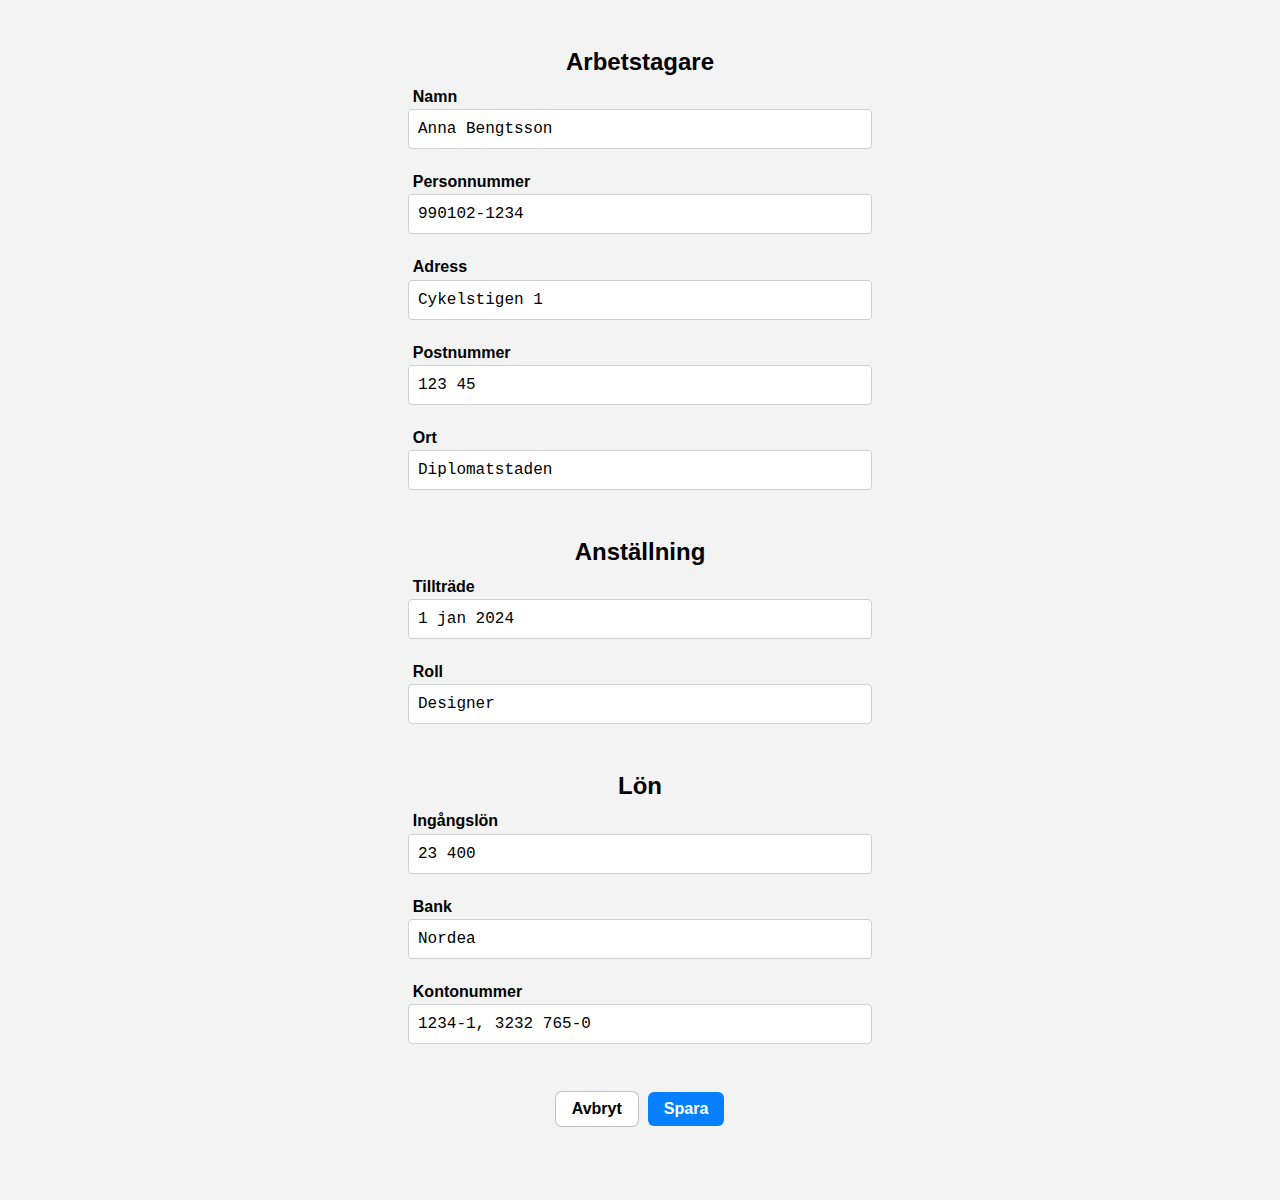
==== edit.html @ 5b93e830 "misc" ====
<!DOCTYPE html>
<html lang="en" class="form">

<head>
    <meta charset="UTF-8">
    <title>Anställningsavtal</title>
    <meta name="viewport" content="width=device-width, initial-scale=1.0">
    <link rel="shortcut icon" href="/favicon.svg" type="image/svg+xml">
    <link rel="stylesheet" href="/style.css">
    <link rel="stylesheet" href="/print.css">
    <script src="/script.js"></script>
</head>

<body>
    <form>

        <h2>Arbetstagare</h2>

        <label>
            <span>Namn</span>
            <input type="text" class="employee-name">
        </label>

        <label>
            <span>Personnummer</span>
            <input type="text" class="employee-social-security-number">
        </label>

        <label>
            <span>Adress</span>
            <input type="text" class="employee-address">
        </label>

        <label>
            <span>Postnummer</span>
            <input type="text" class="employee-postal-number">
        </label>

        <label>
            <span>Ort</span>
            <input type="text" class="employee-city">
        </label>


        <h2>Anställning</h2>

        <label>
            <span>Tillträde</span>
            <input type="text" class="employment-begins">
        </label>

        <label>
            <span>Roll</span>
            <input type="text" class="employment-role">
        </label>


        <h2>Lön</h2>

        <label>
            <span>Ingångslön</span>
            <input type="text" class="salary-initial-amount">
        </label>

        <label>
            <span>Bank</span>
            <input type="text" class="salary-account-bank-name">
        </label>

        <label>
            <span>Kontonummer</span>
            <input type="text" class="salary-account-number">
        </label>


        <div class="buttons">
            <button type="button" onclick="history.back();">Avbryt</button>
            <button type="button" onclick="saveForm();" class="PRIMARY">Spara</button>
        </div>
    </form>
</body>

</html>
---- style.css ----
/* ==========================================================================
   Box Sizing
   ========================================================================== */
*, *:before, *:after {
    box-sizing: border-box;
}



/* ==========================================================================
   HTML
   ========================================================================== */

html {
    margin: 0;
    padding: 0;
    background-color: #e0e0e0;
    font-family: -apple-system, "Segoe UI", Helvetica, sans-serif;
    font-size: 12px;
}

html.print {
    background-color: #fff;
}

html.form {
    font-size: 16px;
    background-color: #f3f3f3;
}



/* ==========================================================================
   BODY
   ========================================================================== */

body {
    margin: 0;
    padding: 0;
}



/* ==========================================================================
   HEADER
   ========================================================================== */

header {
    margin: 0 auto;
    padding: 0;
    display: flex;
    align-items: center;
    justify-content: center;
    gap: 4px;
    background-color: #005cbd;
    height: 56px;
}

.print header {
    display: none;
}



/* ==========================================================================
   HEADER BUTTON
   ========================================================================== */

header button {
    display: flex;
    align-items: center;
    justify-content: center;
    width: 38px;
    height: 38px;
    cursor: pointer;
    border: 0;
    padding: 0;
    background-color: transparent;
    color: #fff;
    border-radius: 50%;
    transition: background-color .12s;
}

header button:hover {
    background-color: rgba(0, 0, 0, .2);
}

header button svg {
    width: 20px;
    height: 20px;
}



/* ==========================================================================
   Main
   ========================================================================== */

main {
    background-color: #fff;
    width: 780px;
    min-height: 1100px;
    margin: 32px auto;
    padding: 64px;
    border-radius: 2px;
    box-shadow: 1px 2px 8px rgba(0, 0, 0, .4);
}

.print main {
    width: unset;
    margin: 0;
    border-radius: 0;
    box-shadow: none;
}



/* ==========================================================================
   H1
   ========================================================================== */

h1 {
    text-align: center;
    margin: 0 0 32px;
}



/* ==========================================================================
   H3
   ========================================================================== */

h3 {
    margin-bottom: 0;
    margin: 16px 0 2px;
    font-size: 13px;
}



/* ==========================================================================
   Table
   ========================================================================== */

table {
    table-layout: fixed;
    width: 100%;
}

td {
    vertical-align: top;
    padding: 0;
}



/* ==========================================================================
   P
   ========================================================================== */

p {
    margin: 0;
}



/* ==========================================================================
   FORM
   ========================================================================== */

form {
    display: block;
    max-width: 480px;
    margin: 0 auto;
    padding: 0 8px 64px;
}



/* ==========================================================================
   FORM H2
   ========================================================================== */

form h2 {
    margin: 2em 0 .5em;
    text-align: center;
}



/* ==========================================================================
   FORM LABEL
   ========================================================================== */

form label {
    display: block;
    margin-bottom: 1.5em;
}



/* ==========================================================================
   FORM LABEL SPAN
   ========================================================================== */

form label span {
    display: block;
    font-weight: 600;
    padding: 0 0 .2em .3em;
}



/* ==========================================================================
   FORM TEXT INPUT
   ========================================================================== */

input[type=text] {
    font: inherit;
    font-family: monospace;
    width: 100%;
    appearance: none;
    padding: 10px 9px;
    border-radius: 4px;
    border: 1px solid #d0d0d0;
    outline: none;
}

input[type=text]:focus {
    border-color: #0780ff;
    outline: 0;
    box-shadow: 0 0 3px rgba(7, 128, 255, 1);
}

input[type=text]::placeholder {
    color: #bbb;
    font-style: italic;
}



/* ==========================================================================
   FORM BUTTONS
   ========================================================================== */

form .buttons {
    display: flex;
    margin-top: 48px;
    gap: 10px;
    align-items: center;
    justify-content: center;
}



/* ==========================================================================
   FORM BUTTON
   ========================================================================== */

form button {
    appearance: none;
    cursor: pointer;
    background-color: #fff;
    border: none;
    font: inherit;
    font-weight: 600;
    padding: 8px 16px;
    border-radius: 6px;
    box-shadow: 0 0 0 1px rgba(0, 0, 0, .2);
}

form button.PRIMARY {
    background-color: #0780ff;
    color: #fff;
    box-shadow: none;
}
---- print.css ----
/* ==========================================================================
   Print Page Setup
   ========================================================================== */

@page {
    margin: 0;
    size: A4;
}



/* ==========================================================================
   Force Background Image Display
   ========================================================================== */

.print * {
    -webkit-print-color-adjust: exact;
    print-color-adjust: exact;
}
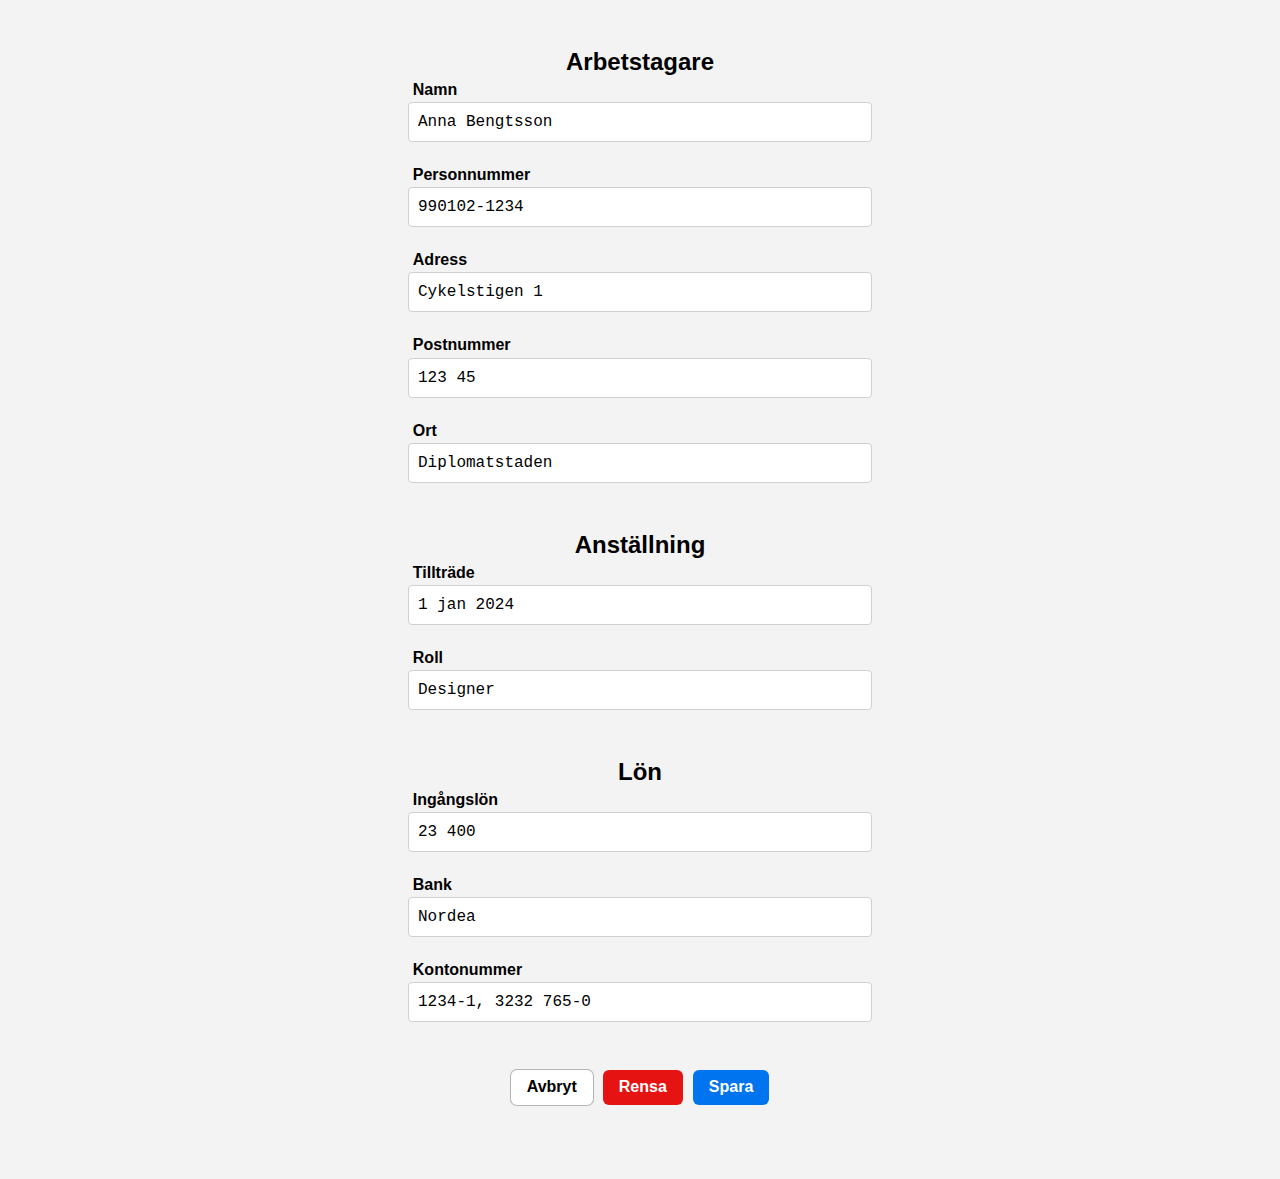
==== commit d83531ea: "refactor" ====
--- a/edit.html
+++ b/edit.html
@@ -74,7 +74,8 @@
 
 
         <div class="buttons">
-            <button type="button" onclick="history.back();">Avbryt</button>
+            <button type="button" onclick="location.assign('/')">Avbryt</button>
+            <button type="button" onclick="resetForm();" class="DANGER">Rensa</button>
             <button type="button" onclick="saveForm();" class="PRIMARY">Spara</button>
         </div>
     </form>
--- a/style.css
+++ b/style.css
@@ -78,16 +78,20 @@
     background-color: transparent;
     color: #fff;
     border-radius: 50%;
-    transition: background-color .12s;
+    transition: background-color .16s, opacity .1s;
 }
 
 header button:hover {
     background-color: rgba(0, 0, 0, .2);
 }
 
+header button:active {
+    opacity: .6;
+}
+
 header button svg {
-    width: 20px;
-    height: 20px;
+    width: 18px;
+    height: 18px;
 }
 
 
@@ -182,7 +186,7 @@
    ========================================================================== */
 
 form h2 {
-    margin: 2em 0 .5em;
+    margin: 2em 0 .2em;
     text-align: center;
 }
 
@@ -264,13 +268,24 @@
     border: none;
     font: inherit;
     font-weight: 600;
-    padding: 8px 16px;
+    padding: 8px 16px 9px;
     border-radius: 6px;
-    box-shadow: 0 0 0 1px rgba(0, 0, 0, .2);
+    box-shadow: 0 0 0 1px rgba(0, 0, 0, .26);
+    transition: opacity .1s;
+}
+
+form button:active {
+    opacity: .6;
 }
 
 form button.PRIMARY {
-    background-color: #0780ff;
+    background-color: #0074ee;
+    color: #fff;
+    box-shadow: none;
+}
+
+form button.DANGER {
+    background-color: #e61313;
     color: #fff;
     box-shadow: none;
 }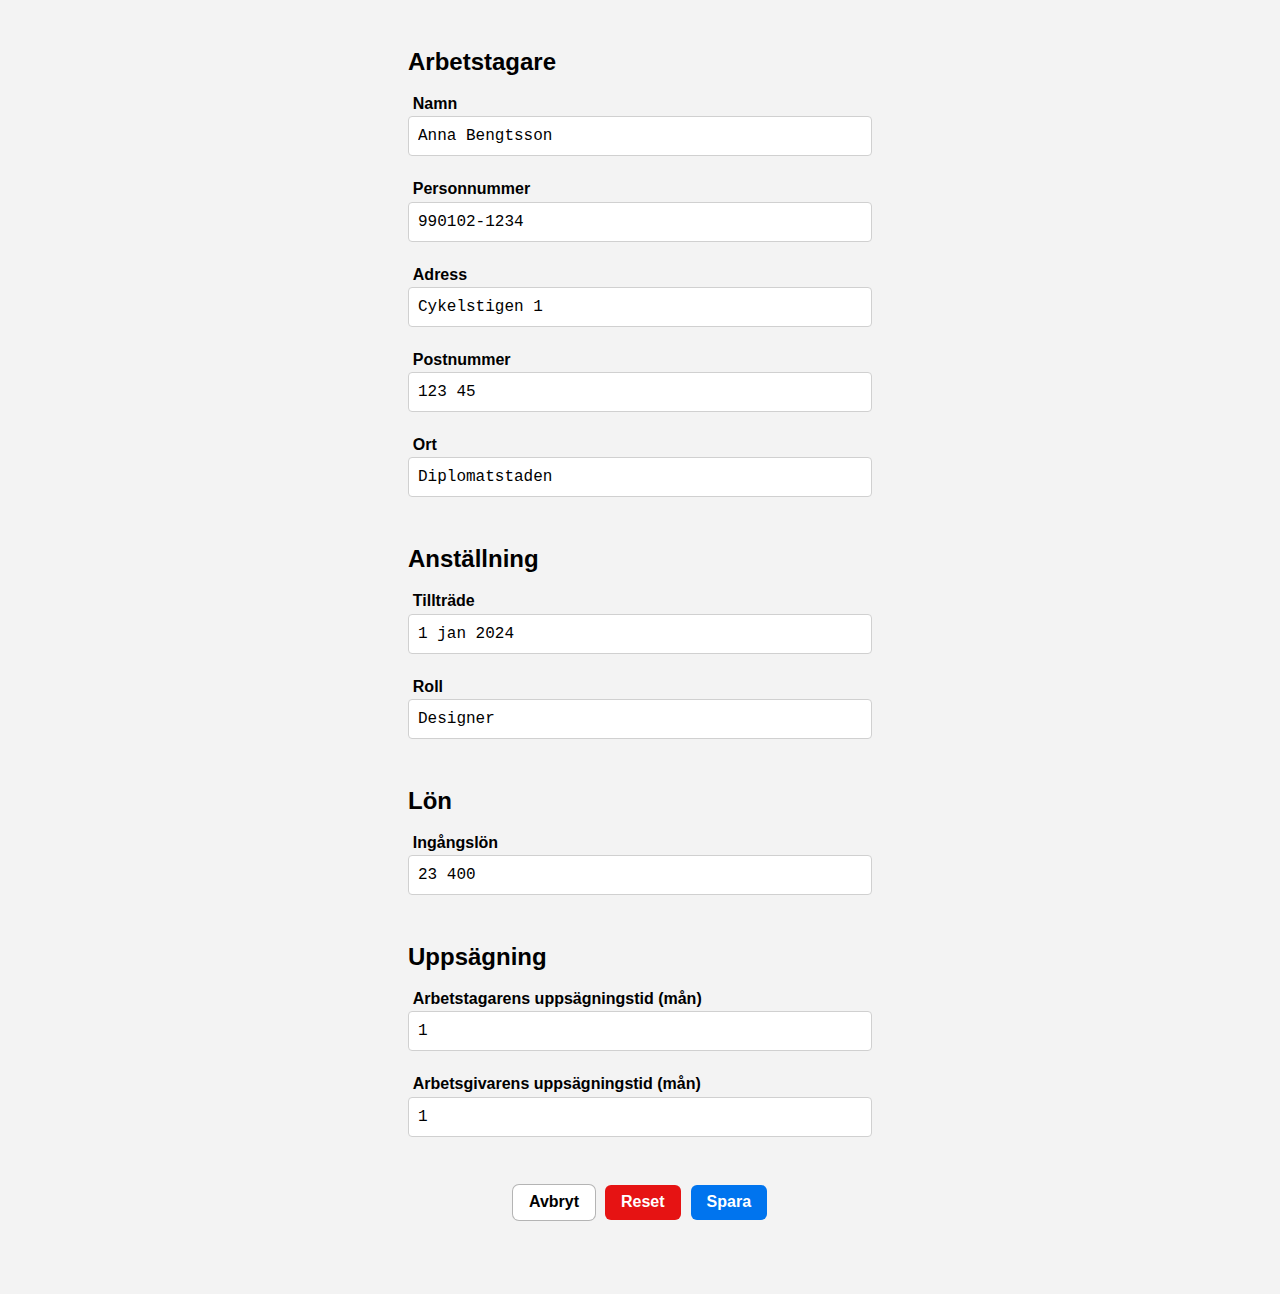
==== commit dc6f9215: "updates" ====
--- a/edit.html
+++ b/edit.html
@@ -62,20 +62,23 @@
             <input type="text" class="salary-initial-amount">
         </label>
 
+
+        <h2>Uppsägning</h2>
+
         <label>
-            <span>Bank</span>
-            <input type="text" class="salary-account-bank-name">
+            <span>Arbetstagarens uppsägningstid (mån)</span>
+            <input type="text" class="employee-notice-period">
         </label>
 
         <label>
-            <span>Kontonummer</span>
-            <input type="text" class="salary-account-number">
+            <span>Arbetsgivarens uppsägningstid (mån)</span>
+            <input type="text" class="employer-notice-period">
         </label>
 
 
         <div class="buttons">
             <button type="button" onclick="location.assign('/')">Avbryt</button>
-            <button type="button" onclick="resetForm();" class="DANGER">Rensa</button>
+            <button type="button" onclick="resetForm();" class="DANGER">Reset</button>
             <button type="button" onclick="saveForm();" class="PRIMARY">Spara</button>
         </div>
     </form>
--- a/style.css
+++ b/style.css
@@ -136,8 +136,8 @@
 
 h3 {
     margin-bottom: 0;
-    margin: 16px 0 2px;
-    font-size: 13px;
+    margin: 16px 0 3px;
+    font-size: inherit;
 }
 
 
@@ -186,8 +186,8 @@
    ========================================================================== */
 
 form h2 {
-    margin: 2em 0 .2em;
-    text-align: center;
+    margin: 2em 0 .8em;
+    /* text-align: center; */
 }
 
 
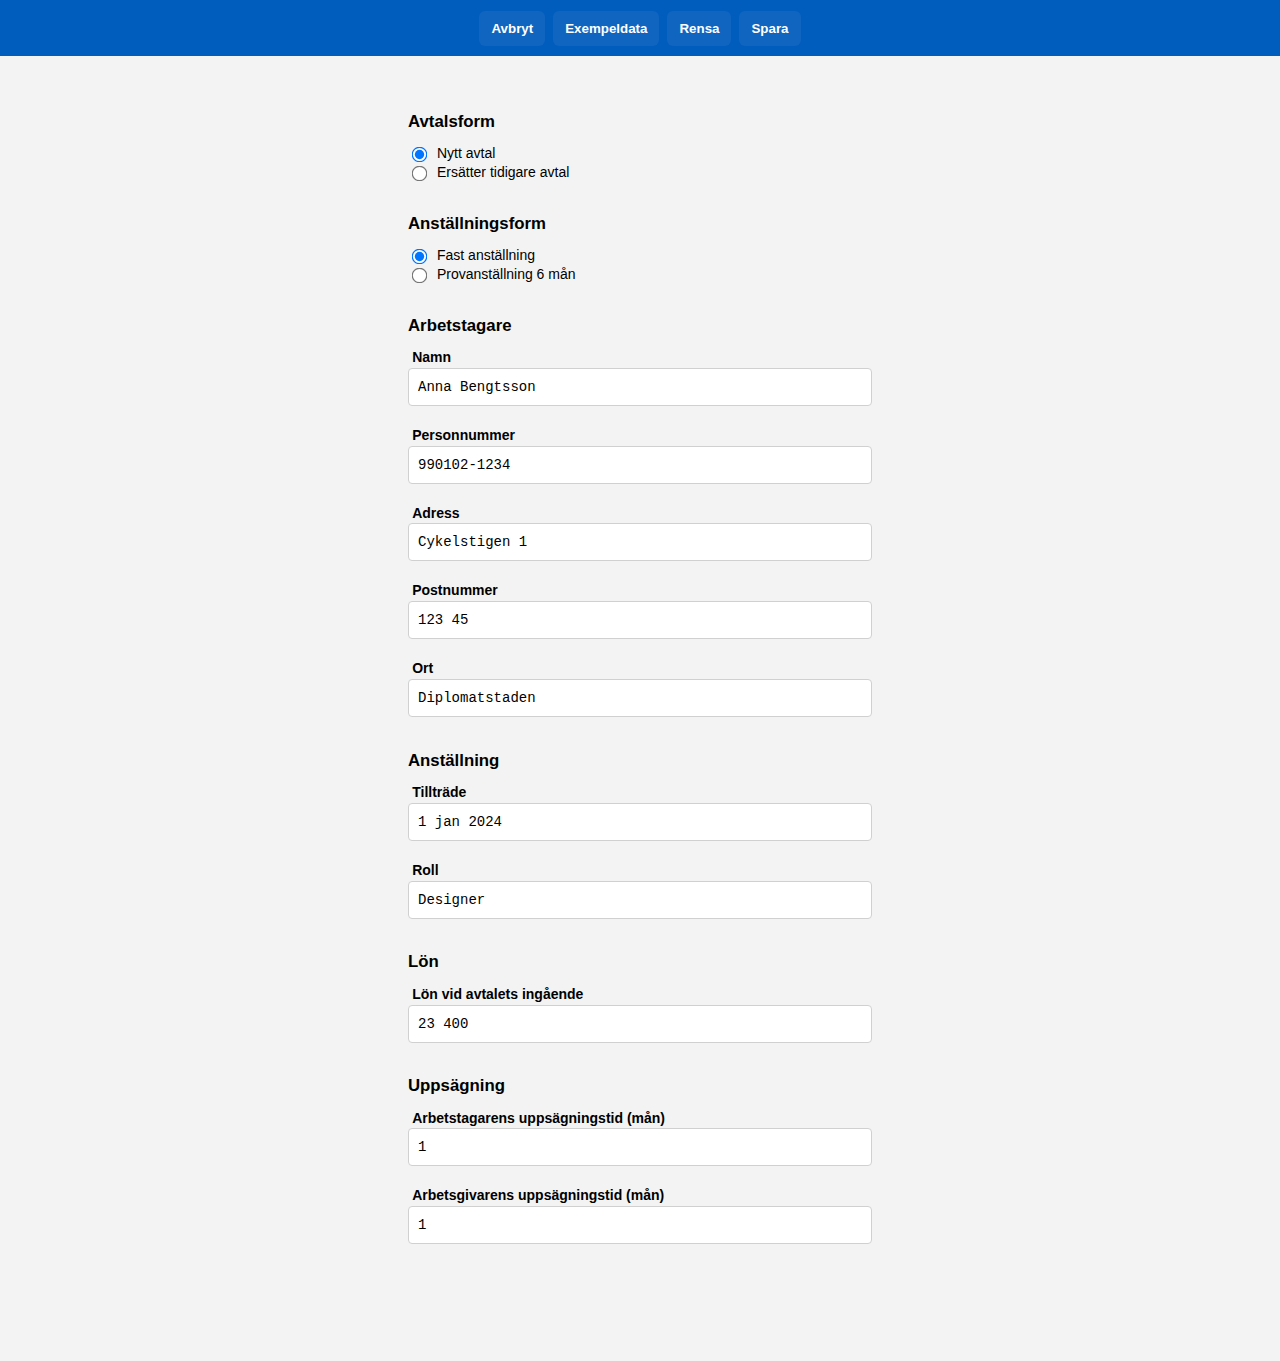
==== commit 6613752c: "improvements" ====
--- a/edit.html
+++ b/edit.html
@@ -6,13 +6,48 @@
     <title>Anställningsavtal</title>
     <meta name="viewport" content="width=device-width, initial-scale=1.0">
     <link rel="shortcut icon" href="/favicon.svg" type="image/svg+xml">
+    <link rel="stylesheet" href="https://fonts.googleapis.com/css2?family=Roboto+Slab&display=block">
     <link rel="stylesheet" href="/style.css">
     <link rel="stylesheet" href="/print.css">
     <script src="/script.js"></script>
 </head>
 
 <body>
+
+    <header class="edit">
+        <button type="button" onclick="location.assign('/')">Avbryt</button>
+        <button type="button" onclick="exampleForm();" class="DANGER">Exempeldata</button>
+        <button type="button" onclick="clearForm();" class="DANGER">Rensa</button>
+        <button type="button" onclick="saveForm();" class="PRIMARY">Spara</button>
+    </header>
+
     <form>
+
+        <h2>Avtalsform</h2>
+
+        <label class="radio-input">
+            <input type="radio" name="agreement-type" class="agreement-type" value="new">
+            <span>Nytt avtal</span>
+        </label>
+
+        <label class="radio-input">
+            <input type="radio" name="agreement-type" class="agreement-type" value="replacement">
+            <span>Ersätter tidigare avtal</span>
+        </label>
+
+
+        <h2>Anställningsform</h2>
+
+        <label class="radio-input">
+            <input type="radio" name="employment-type" class="employment-type" value="permanent">
+            <span>Fast anställning</span>
+        </label>
+
+        <label class="radio-input">
+            <input type="radio" name="employment-type" class="employment-type" value="probationary">
+            <span>Provanställning 6 mån</span>
+        </label>
+
 
         <h2>Arbetstagare</h2>
 
@@ -58,7 +93,7 @@
         <h2>Lön</h2>
 
         <label>
-            <span>Ingångslön</span>
+            <span>Lön vid avtalets ingående</span>
             <input type="text" class="salary-initial-amount">
         </label>
 
@@ -75,12 +110,6 @@
             <input type="text" class="employer-notice-period">
         </label>
 
-
-        <div class="buttons">
-            <button type="button" onclick="location.assign('/')">Avbryt</button>
-            <button type="button" onclick="resetForm();" class="DANGER">Reset</button>
-            <button type="button" onclick="saveForm();" class="PRIMARY">Spara</button>
-        </div>
     </form>
 </body>
 
--- a/style.css
+++ b/style.css
@@ -15,7 +15,7 @@
     margin: 0;
     padding: 0;
     background-color: #e0e0e0;
-    font-family: -apple-system, "Segoe UI", Helvetica, sans-serif;
+    font-family: 'Roboto Slab', serif;
     font-size: 12px;
 }
 
@@ -24,7 +24,7 @@
 }
 
 html.form {
-    font-size: 16px;
+    font-size: 14px;
     background-color: #f3f3f3;
 }
 
@@ -37,6 +37,7 @@
 body {
     margin: 0;
     padding: 0;
+    overflow-y: scroll;
 }
 
 
@@ -51,9 +52,14 @@
     display: flex;
     align-items: center;
     justify-content: center;
-    gap: 4px;
+    gap: 8px;
     background-color: #005cbd;
     height: 56px;
+    position: fixed;
+    z-index: 1;
+    top: 0;
+    left: 0;
+    right: 0;
 }
 
 .print header {
@@ -97,14 +103,38 @@
 
 
 /* ==========================================================================
+   HEADER.edit BUTTON
+   ========================================================================== */
+
+header.edit button {
+    cursor: pointer;
+    font-weight: 600;
+    padding: 10px 12px;
+    width: auto;
+    height: auto;
+    border-radius: 6px;
+    background-color: rgba(255, 255, 255, 0.06);
+}
+
+header.edit button:hover {
+    background-color: rgba(255, 255, 255, 0.16);
+}
+
+header.edit button:active {
+    opacity: .7;
+}
+
+
+
+/* ==========================================================================
    Main
    ========================================================================== */
 
 main {
     background-color: #fff;
-    width: 780px;
+    width: 784px;
     min-height: 1100px;
-    margin: 32px auto;
+    margin: 86px auto 32px;
     padding: 64px;
     border-radius: 2px;
     box-shadow: 1px 2px 8px rgba(0, 0, 0, .4);
@@ -126,6 +156,7 @@
 h1 {
     text-align: center;
     margin: 0 0 32px;
+    font-size: 32px;
 }
 
 
@@ -136,7 +167,7 @@
 
 h3 {
     margin-bottom: 0;
-    margin: 16px 0 3px;
+    margin: 24px 0 3px;
     font-size: inherit;
 }
 
@@ -175,8 +206,9 @@
 form {
     display: block;
     max-width: 480px;
-    margin: 0 auto;
+    margin: 112px auto 32px;
     padding: 0 8px 64px;
+    font-family: -apple-system, "Segoe UI", Helvetica, sans-serif;
 }
 
 
@@ -187,7 +219,7 @@
 
 form h2 {
     margin: 2em 0 .8em;
-    /* text-align: center; */
+    font-size: 1.2em;
 }
 
 
@@ -199,6 +231,14 @@
 form label {
     display: block;
     margin-bottom: 1.5em;
+}
+
+form label.radio-input {
+    margin-bottom: .2em;
+    cursor: pointer;
+    display: flex;
+    align-items: center;
+    gap: 8px;
 }
 
 
@@ -211,6 +251,12 @@
     display: block;
     font-weight: 600;
     padding: 0 0 .2em .3em;
+}
+
+form label.radio-input span {
+    display: inline-block;
+    padding: 0;
+    font-weight: normal;
 }
 
 
@@ -239,6 +285,16 @@
 input[type=text]::placeholder {
     color: #bbb;
     font-style: italic;
+}
+
+
+
+/* ==========================================================================
+   FORM RADIO INPUT
+   ========================================================================== */
+
+input[type=radio] {
+    transform: scale(1.2);
 }
 
 
